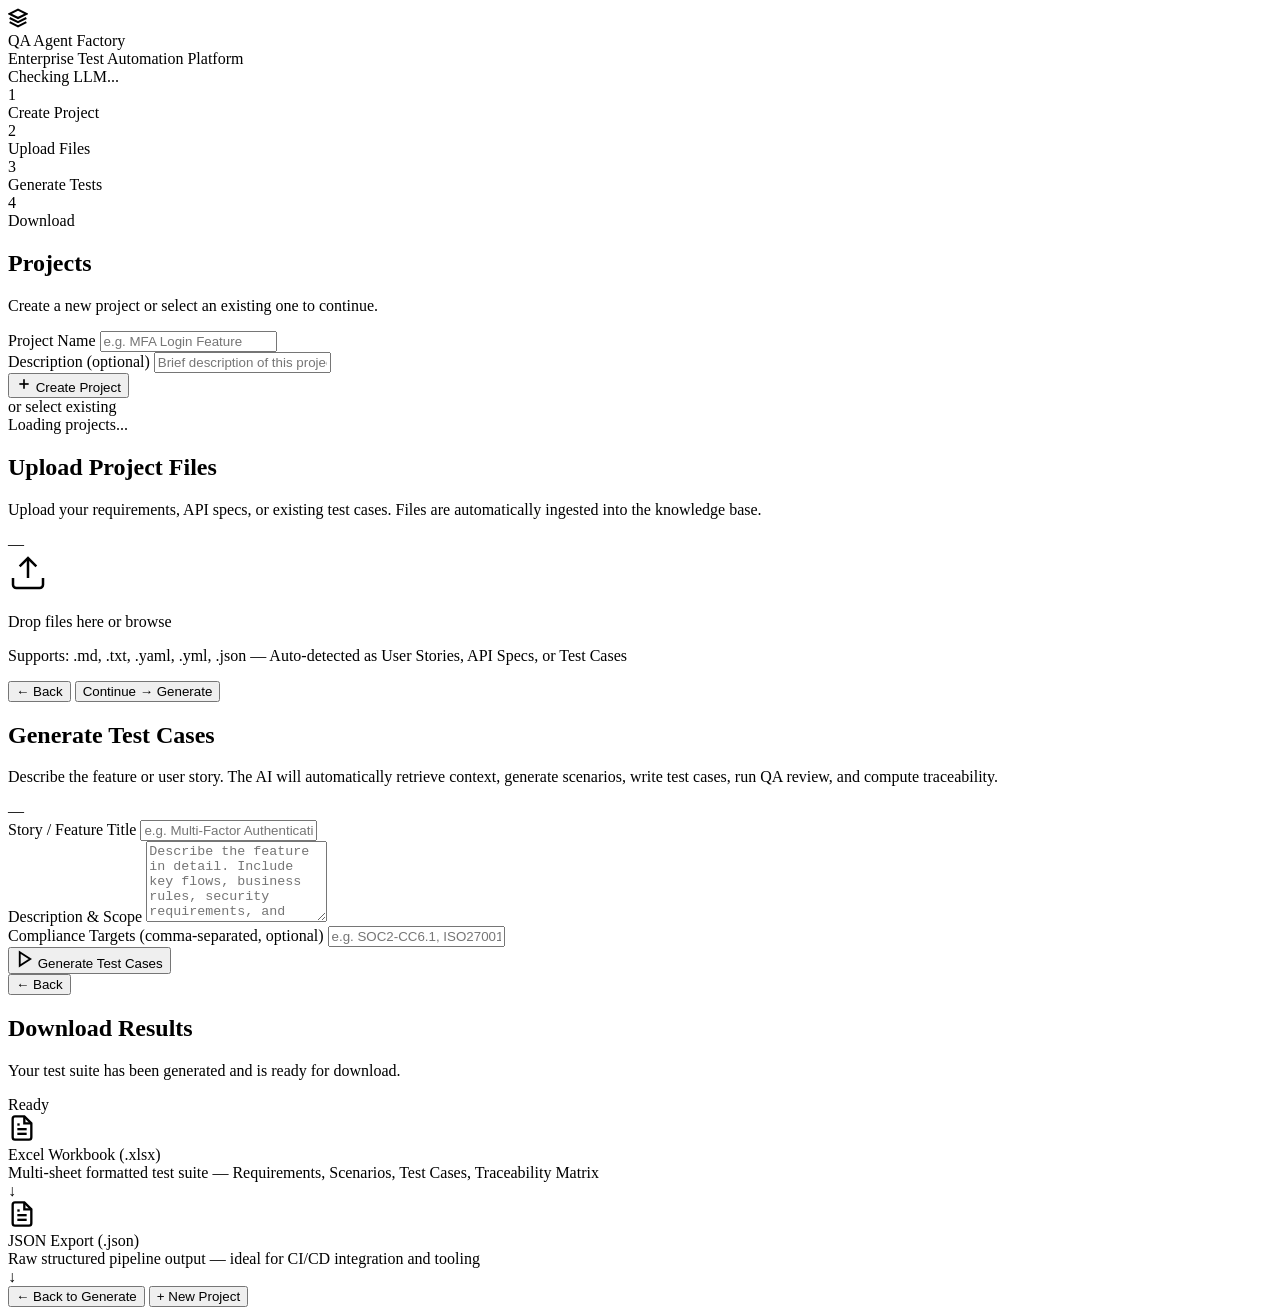
==== static/index.html @ 181f6d85 "feat: migrate to integrated web app and complete QA pipeline" ====
<!DOCTYPE html>
<html lang="en">
<head>
  <meta charset="UTF-8">
  <meta name="viewport" content="width=device-width, initial-scale=1.0">
  <title>QA Agent Factory</title>
  <meta name="description" content="Enterprise-grade, privacy-safe AI test case generation platform">
  <link rel="preconnect" href="https://fonts.googleapis.com">
  <link rel="preconnect" href="https://fonts.gstatic.com" crossorigin>
  <link href="https://fonts.googleapis.com/css2?family=Inter:wght@300;400;500;600;700&family=JetBrains+Mono:wght@400;500&display=swap" rel="stylesheet">
  <link rel="stylesheet" href="/styles.css">
</head>
<body>

<!-- ── Header ─────────────────────────────────────────────────────────────── -->
<header class="header">
  <div class="header-inner">
    <div class="brand">
      <div class="brand-icon">
        <svg width="20" height="20" viewBox="0 0 24 24" fill="none" stroke="currentColor" stroke-width="2.5">
          <path d="M12 2L2 7l10 5 10-5-10-5z"/><path d="M2 17l10 5 10-5"/><path d="M2 12l10 5 10-5"/>
        </svg>
      </div>
      <div>
        <div class="brand-name">QA Agent Factory</div>
        <div class="brand-sub">Enterprise Test Automation Platform</div>
      </div>
    </div>
    <div class="header-status">
      <span class="status-dot" id="llm-dot"></span>
      <span class="status-label" id="llm-label">Checking LLM...</span>
    </div>
  </div>
</header>

<!-- ── Main Layout ─────────────────────────────────────────────────────────── -->
<main class="main">

  <!-- ── Step Indicator ──────────────────────────────────────────────────── -->
  <div class="steps-bar">
    <div class="step active" id="step-ind-1">
      <div class="step-num">1</div>
      <div class="step-label">Create Project</div>
    </div>
    <div class="step-connector"></div>
    <div class="step" id="step-ind-2">
      <div class="step-num">2</div>
      <div class="step-label">Upload Files</div>
    </div>
    <div class="step-connector"></div>
    <div class="step" id="step-ind-3">
      <div class="step-num">3</div>
      <div class="step-label">Generate Tests</div>
    </div>
    <div class="step-connector"></div>
    <div class="step" id="step-ind-4">
      <div class="step-num">4</div>
      <div class="step-label">Download</div>
    </div>
  </div>

  <!-- ── Content Area ────────────────────────────────────────────────────── -->
  <div class="content">

    <!-- Step 1: Create / Select Project -->
    <section class="card step-panel active" id="panel-1">
      <div class="card-header">
        <h2 class="card-title">Projects</h2>
        <p class="card-sub">Create a new project or select an existing one to continue.</p>
      </div>

      <!-- Create form -->
      <div class="form-group">
        <label class="label">Project Name</label>
        <input id="proj-name" class="input" type="text" placeholder="e.g. MFA Login Feature" autocomplete="off">
      </div>
      <div class="form-group">
        <label class="label">Description <span class="muted">(optional)</span></label>
        <input id="proj-desc" class="input" type="text" placeholder="Brief description of this project">
      </div>
      <button class="btn btn-primary" id="btn-create-project" onclick="createProject()">
        <svg width="16" height="16" viewBox="0 0 24 24" fill="none" stroke="currentColor" stroke-width="2.5"><line x1="12" y1="5" x2="12" y2="19"/><line x1="5" y1="12" x2="19" y2="12"/></svg>
        Create Project
      </button>

      <!-- Existing projects -->
      <div class="divider"><span>or select existing</span></div>
      <div id="projects-list" class="project-list">
        <div class="empty-state">Loading projects...</div>
      </div>
    </section>

    <!-- Step 2: Upload Files -->
    <section class="card step-panel" id="panel-2">
      <div class="card-header">
        <div>
          <h2 class="card-title">Upload Project Files</h2>
          <p class="card-sub">Upload your requirements, API specs, or existing test cases. Files are automatically ingested into the knowledge base.</p>
        </div>
        <span class="badge badge-teal" id="active-project-badge">—</span>
      </div>

      <!-- Drop zone -->
      <div class="dropzone" id="dropzone" ondrop="handleDrop(event)" ondragover="handleDragover(event)" ondragleave="handleDragleave(event)">
        <div class="dropzone-inner">
          <svg width="40" height="40" viewBox="0 0 24 24" fill="none" stroke="currentColor" stroke-width="1.5" class="drop-icon">
            <path d="M21 15v4a2 2 0 0 1-2 2H5a2 2 0 0 1-2-2v-4"/>
            <polyline points="17 8 12 3 7 8"/><line x1="12" y1="3" x2="12" y2="15"/>
          </svg>
          <p class="drop-text">Drop files here or <label class="file-link" for="file-input">browse</label></p>
          <p class="drop-hint">Supports: .md, .txt, .yaml, .yml, .json — Auto-detected as User Stories, API Specs, or Test Cases</p>
          <input type="file" id="file-input" multiple accept=".md,.txt,.yaml,.yml,.json" style="display:none" onchange="handleFileSelect(event)">
        </div>
      </div>

      <!-- Upload status -->
      <div id="upload-log" class="log-box" style="display:none"></div>

      <!-- Uploaded files list -->
      <div id="files-section" style="display:none">
        <h3 class="section-title">Uploaded Files</h3>
        <div id="files-list" class="files-grid"></div>
      </div>

      <div class="step-nav">
        <button class="btn btn-ghost" onclick="goStep(1)">← Back</button>
        <button class="btn btn-primary" onclick="goStep(3)">Continue → Generate</button>
      </div>
    </section>

    <!-- Step 3: Generate Test Cases -->
    <section class="card step-panel" id="panel-3">
      <div class="card-header">
        <div>
          <h2 class="card-title">Generate Test Cases</h2>
          <p class="card-sub">Describe the feature or user story. The AI will automatically retrieve context, generate scenarios, write test cases, run QA review, and compute traceability.</p>
        </div>
        <span class="badge badge-teal" id="gen-project-badge">—</span>
      </div>

      <div class="form-group">
        <label class="label">Story / Feature Title</label>
        <input id="story-title" class="input" type="text" placeholder="e.g. Multi-Factor Authentication Login Flow">
      </div>
      <div class="form-group">
        <label class="label">Description &amp; Scope</label>
        <textarea id="story-desc" class="input textarea" rows="5" placeholder="Describe the feature in detail. Include key flows, business rules, security requirements, and compliance standards (SOC2, HIPAA, etc.)..."></textarea>
      </div>
      <div class="form-group">
        <label class="label">Compliance Targets <span class="muted">(comma-separated, optional)</span></label>
        <input id="compliance-targets" class="input" type="text" placeholder="e.g. SOC2-CC6.1, ISO27001-A.9.4.2, OWASP-ASVS">
      </div>

      <button class="btn btn-primary btn-large" id="btn-generate" onclick="generateTests()">
        <svg width="18" height="18" viewBox="0 0 24 24" fill="none" stroke="currentColor" stroke-width="2.5"><polygon points="5 3 19 12 5 21 5 3"/></svg>
        Generate Test Cases
      </button>

      <!-- Pipeline progress -->
      <div id="pipeline-progress" style="display:none">
        <div class="progress-header">
          <span class="progress-title">Running Pipeline...</span>
          <span class="progress-sub" id="pipeline-step-label">Initializing</span>
        </div>
        <div class="pipeline-steps" id="pipeline-steps-list"></div>
      </div>

      <!-- Results summary -->
      <div id="results-summary" style="display:none">
        <div class="results-grid">
          <div class="metric-card">
            <div class="metric-val" id="res-req">—</div>
            <div class="metric-label">Requirements</div>
          </div>
          <div class="metric-card">
            <div class="metric-val" id="res-sc">—</div>
            <div class="metric-label">Scenarios</div>
          </div>
          <div class="metric-card">
            <div class="metric-val" id="res-tc">—</div>
            <div class="metric-label">Test Cases</div>
          </div>
          <div class="metric-card">
            <div class="metric-val" id="res-cov">—</div>
            <div class="metric-label">Coverage %</div>
          </div>
        </div>
        <div class="review-badge" id="review-badge"></div>
      </div>

      <div class="step-nav">
        <button class="btn btn-ghost" onclick="goStep(2)">← Back</button>
        <button class="btn btn-success" id="btn-to-download" onclick="goStep(4)" style="display:none">
          Download Results →
        </button>
      </div>
    </section>

    <!-- Step 4: Download -->
    <section class="card step-panel" id="panel-4">
      <div class="card-header">
        <div>
          <h2 class="card-title">Download Results</h2>
          <p class="card-sub">Your test suite has been generated and is ready for download.</p>
        </div>
        <span class="badge badge-green">Ready</span>
      </div>

      <div class="download-grid">
        <div class="download-card" id="dl-xlsx" onclick="downloadFile('xlsx')">
          <div class="dl-icon dl-green">
            <svg width="28" height="28" viewBox="0 0 24 24" fill="none" stroke="currentColor" stroke-width="2">
              <path d="M14 2H6a2 2 0 0 0-2 2v16a2 2 0 0 0 2 2h12a2 2 0 0 0 2-2V8z"/>
              <polyline points="14 2 14 8 20 8"/>
              <line x1="16" y1="13" x2="8" y2="13"/><line x1="16" y1="17" x2="8" y2="17"/>
              <polyline points="10 9 9 9 8 9"/>
            </svg>
          </div>
          <div class="dl-info">
            <div class="dl-title">Excel Workbook (.xlsx)</div>
            <div class="dl-sub">Multi-sheet formatted test suite — Requirements, Scenarios, Test Cases, Traceability Matrix</div>
          </div>
          <div class="dl-arrow">↓</div>
        </div>

        <div class="download-card" id="dl-json" onclick="downloadFile('json')">
          <div class="dl-icon dl-blue">
            <svg width="28" height="28" viewBox="0 0 24 24" fill="none" stroke="currentColor" stroke-width="2">
              <path d="M14 2H6a2 2 0 0 0-2 2v16a2 2 0 0 0 2 2h12a2 2 0 0 0 2-2V8z"/>
              <polyline points="14 2 14 8 20 8"/>
              <line x1="16" y1="13" x2="8" y2="13"/><line x1="16" y1="17" x2="8" y2="17"/>
              <polyline points="10 9 9 9 8 9"/>
            </svg>
          </div>
          <div class="dl-info">
            <div class="dl-title">JSON Export (.json)</div>
            <div class="dl-sub">Raw structured pipeline output — ideal for CI/CD integration and tooling</div>
          </div>
          <div class="dl-arrow">↓</div>
        </div>
      </div>

      <!-- Final stats -->
      <div class="final-stats" id="final-stats"></div>

      <div class="step-nav">
        <button class="btn btn-ghost" onclick="goStep(3)">← Back to Generate</button>
        <button class="btn btn-outline" onclick="newProject()">+ New Project</button>
      </div>
    </section>

  </div><!-- /content -->
</main>

<!-- ── Toast ────────────────────────────────────────────────────────────────── -->
<div id="toast" class="toast"></div>

<script src="/app.js"></script>
</body>
</html>
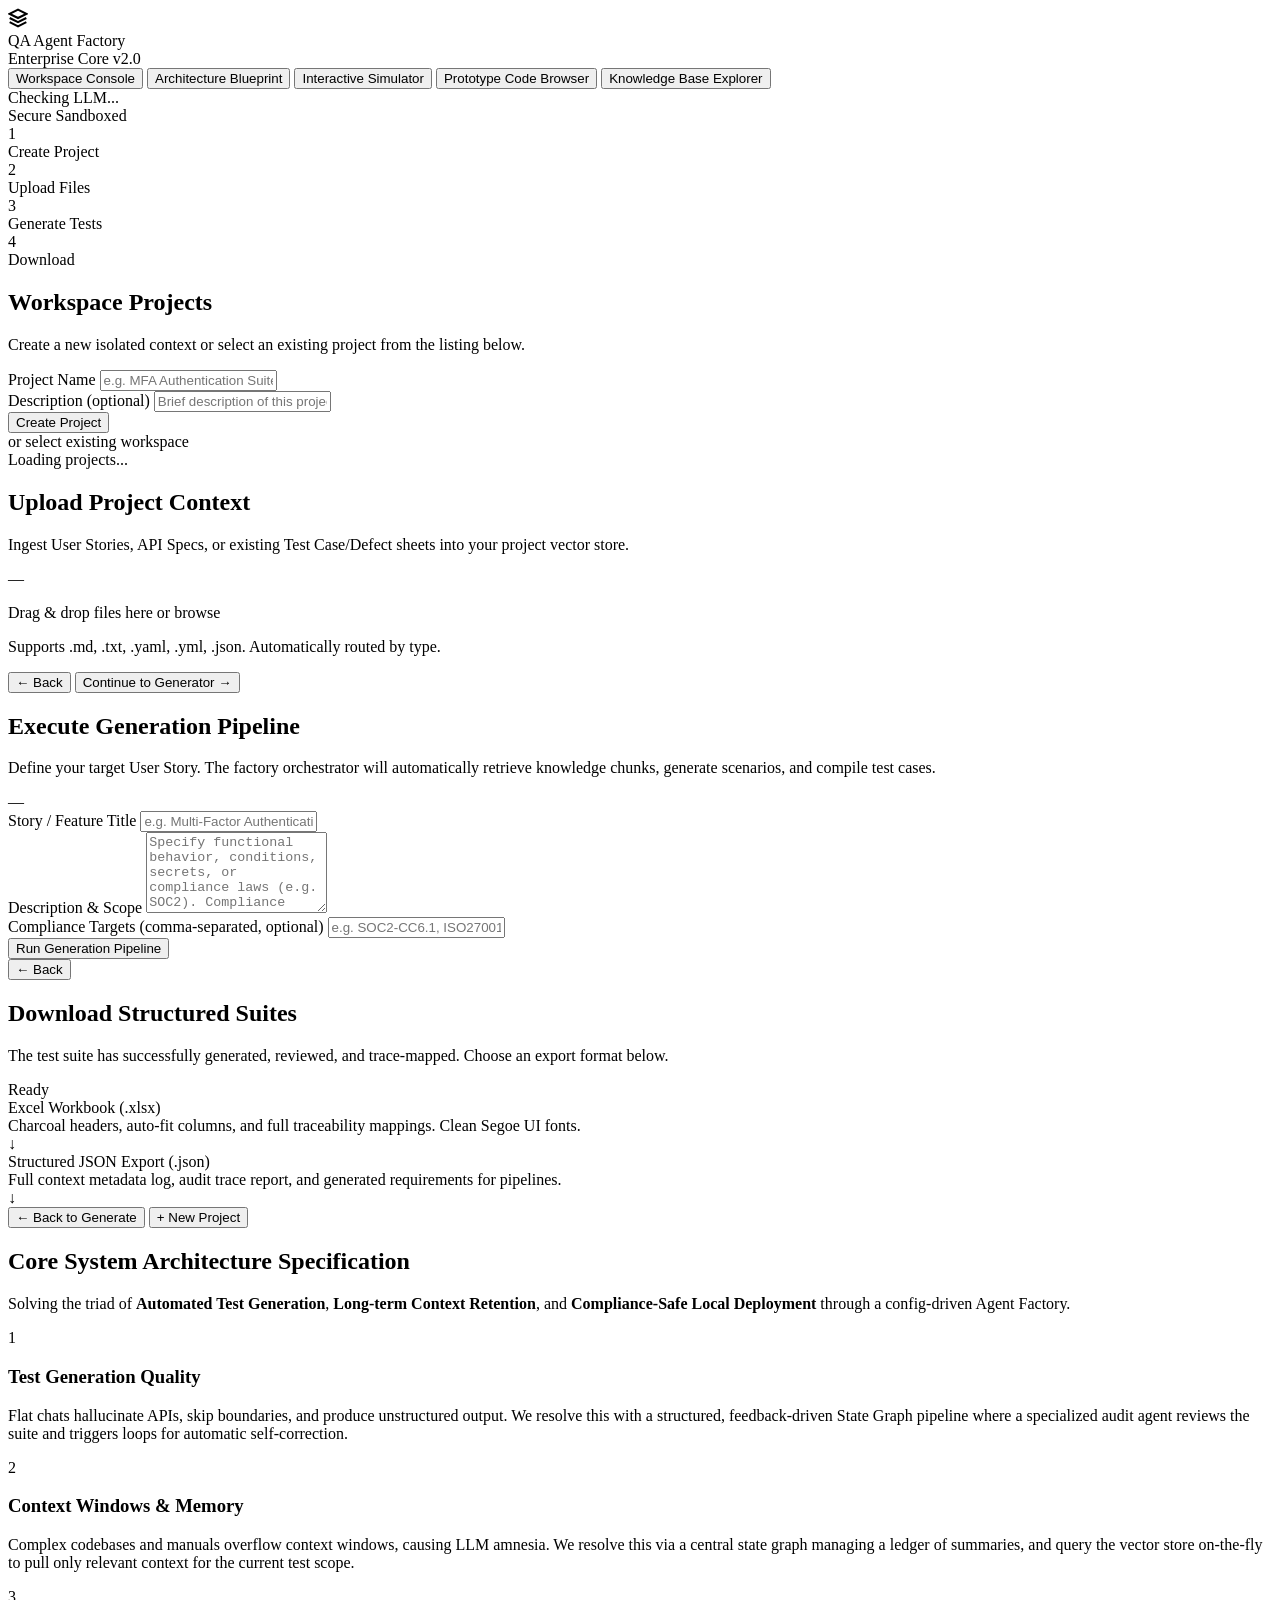
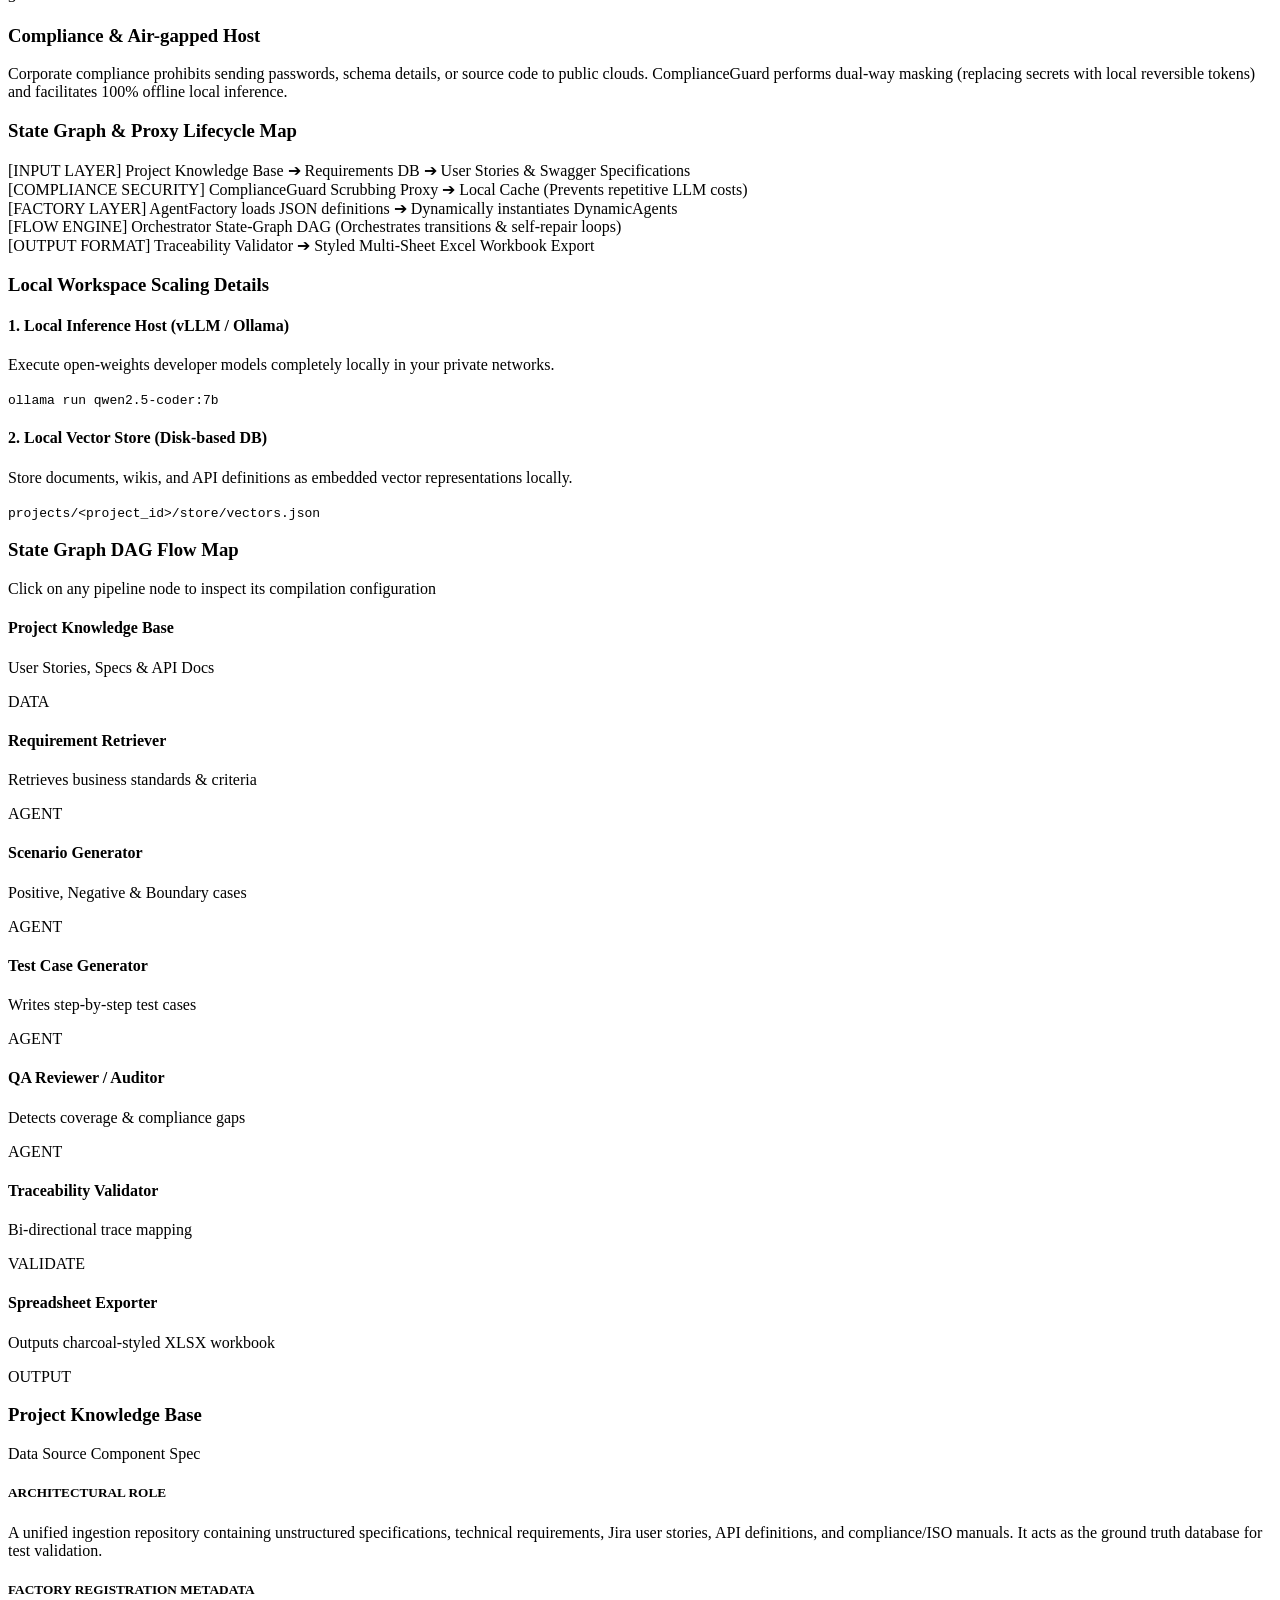
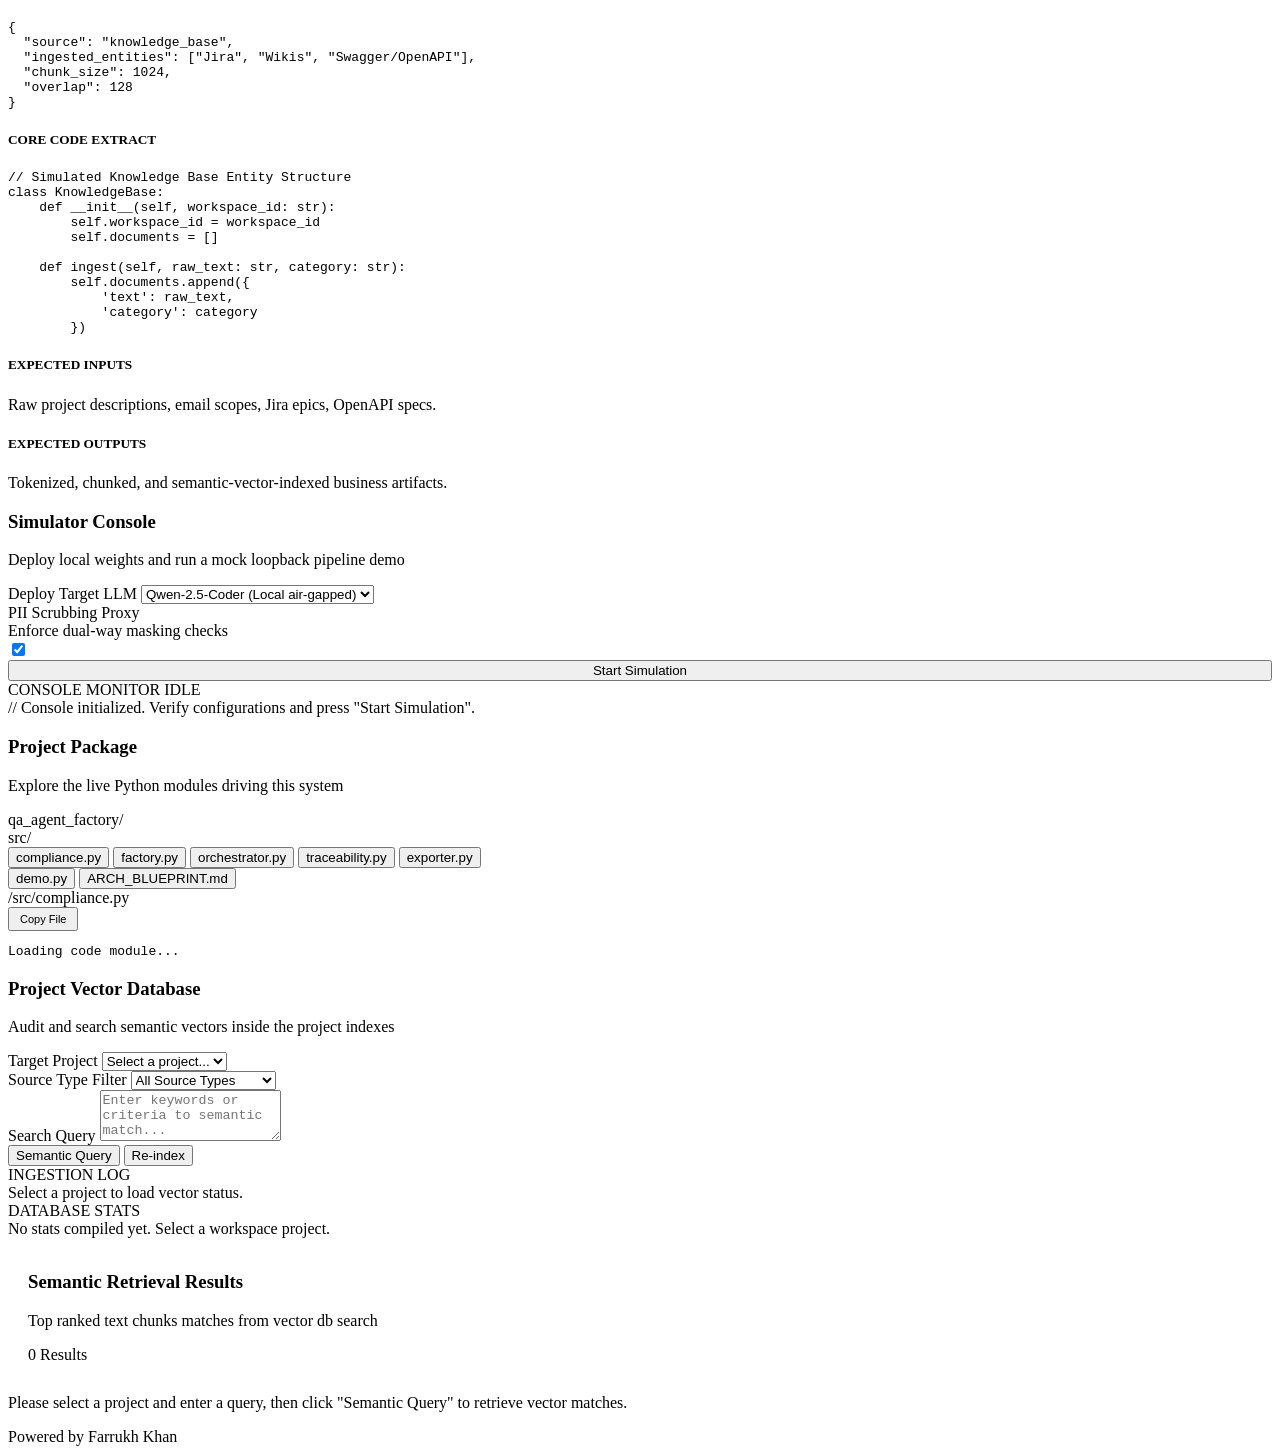
==== commit d1d48c95: "feat: integrate architecture blueprint, simulator, code browser, and KB explorer into unified sideba" ====
--- a/static/index.html
+++ b/static/index.html
@@ -3,19 +3,18 @@
 <head>
   <meta charset="UTF-8">
   <meta name="viewport" content="width=device-width, initial-scale=1.0">
-  <title>QA Agent Factory</title>
-  <meta name="description" content="Enterprise-grade, privacy-safe AI test case generation platform">
-  <link rel="preconnect" href="https://fonts.googleapis.com">
-  <link rel="preconnect" href="https://fonts.gstatic.com" crossorigin>
-  <link href="https://fonts.googleapis.com/css2?family=Inter:wght@300;400;500;600;700&family=JetBrains+Mono:wght@400;500&display=swap" rel="stylesheet">
+  <title>QA Agent Factory — Unified Enterprise Suite</title>
+  <meta name="description" content="Enterprise-grade, privacy-safe AI test case generation platform and interactive specs simulator.">
+  <link rel="stylesheet" href="/bootstrap-icons.min.css">
+  <link rel="stylesheet" href="/fonts.css">
   <link rel="stylesheet" href="/styles.css">
 </head>
 <body>
 
-<!-- ── Header ─────────────────────────────────────────────────────────────── -->
-<header class="header">
-  <div class="header-inner">
-    <div class="brand">
+<div class="app-layout">
+  <!-- ── Sidebar Navigation ────────────────────────────────────────────────── -->
+  <aside class="sidebar">
+    <div class="sidebar-brand">
       <div class="brand-icon">
         <svg width="20" height="20" viewBox="0 0 24 24" fill="none" stroke="currentColor" stroke-width="2.5">
           <path d="M12 2L2 7l10 5 10-5-10-5z"/><path d="M2 17l10 5 10-5"/><path d="M2 12l10 5 10-5"/>
@@ -23,238 +22,660 @@
       </div>
       <div>
         <div class="brand-name">QA Agent Factory</div>
-        <div class="brand-sub">Enterprise Test Automation Platform</div>
+        <div class="brand-sub">Enterprise Core v2.0</div>
       </div>
     </div>
-    <div class="header-status">
-      <span class="status-dot" id="llm-dot"></span>
-      <span class="status-label" id="llm-label">Checking LLM...</span>
+
+    <nav class="sidebar-nav">
+      <button id="nav-btn-workspace" class="nav-item active" onclick="switchView('workspace')">
+        <i class="bi bi-cpu"></i>
+        <span>Workspace Console</span>
+      </button>
+      <button id="nav-btn-blueprint" class="nav-item" onclick="switchView('blueprint')">
+        <i class="bi bi-journal-text"></i>
+        <span>Architecture Blueprint</span>
+      </button>
+      <button id="nav-btn-simulator" class="nav-item" onclick="switchView('simulator')">
+        <i class="bi bi-play-circle"></i>
+        <span>Interactive Simulator</span>
+      </button>
+      <button id="nav-btn-code" class="nav-item" onclick="switchView('code')">
+        <i class="bi bi-folder-symlink"></i>
+        <span>Prototype Code Browser</span>
+      </button>
+      <button id="nav-btn-kb" class="nav-item" onclick="switchView('kb')">
+        <i class="bi bi-database-fill-gear"></i>
+        <span>Knowledge Base Explorer</span>
+      </button>
+    </nav>
+
+    <div class="sidebar-footer">
+      <div class="connection-status">
+        <span class="status-dot" id="llm-dot"></span>
+        <span class="status-label" id="llm-label">Checking LLM...</span>
+      </div>
+      <div class="security-badge">
+        <i class="bi bi-shield-check-fill"></i>
+        <span>Secure Sandboxed</span>
+      </div>
     </div>
-  </div>
-</header>
-
-<!-- ── Main Layout ─────────────────────────────────────────────────────────── -->
-<main class="main">
-
-  <!-- ── Step Indicator ──────────────────────────────────────────────────── -->
-  <div class="steps-bar">
-    <div class="step active" id="step-ind-1">
-      <div class="step-num">1</div>
-      <div class="step-label">Create Project</div>
-    </div>
-    <div class="step-connector"></div>
-    <div class="step" id="step-ind-2">
-      <div class="step-num">2</div>
-      <div class="step-label">Upload Files</div>
-    </div>
-    <div class="step-connector"></div>
-    <div class="step" id="step-ind-3">
-      <div class="step-num">3</div>
-      <div class="step-label">Generate Tests</div>
-    </div>
-    <div class="step-connector"></div>
-    <div class="step" id="step-ind-4">
-      <div class="step-num">4</div>
-      <div class="step-label">Download</div>
-    </div>
-  </div>
-
-  <!-- ── Content Area ────────────────────────────────────────────────────── -->
-  <div class="content">
-
-    <!-- Step 1: Create / Select Project -->
-    <section class="card step-panel active" id="panel-1">
-      <div class="card-header">
-        <h2 class="card-title">Projects</h2>
-        <p class="card-sub">Create a new project or select an existing one to continue.</p>
-      </div>
-
-      <!-- Create form -->
-      <div class="form-group">
-        <label class="label">Project Name</label>
-        <input id="proj-name" class="input" type="text" placeholder="e.g. MFA Login Feature" autocomplete="off">
-      </div>
-      <div class="form-group">
-        <label class="label">Description <span class="muted">(optional)</span></label>
-        <input id="proj-desc" class="input" type="text" placeholder="Brief description of this project">
-      </div>
-      <button class="btn btn-primary" id="btn-create-project" onclick="createProject()">
-        <svg width="16" height="16" viewBox="0 0 24 24" fill="none" stroke="currentColor" stroke-width="2.5"><line x1="12" y1="5" x2="12" y2="19"/><line x1="5" y1="12" x2="19" y2="12"/></svg>
-        Create Project
-      </button>
-
-      <!-- Existing projects -->
-      <div class="divider"><span>or select existing</span></div>
-      <div id="projects-list" class="project-list">
-        <div class="empty-state">Loading projects...</div>
+  </aside>
+
+  <!-- ── Main Content Area ────────────────────────────────────────────────── -->
+  <main class="main-content">
+
+    <!-- ── VIEW 1: WORKSPACE CONSOLE ────────────────────────────────────────── -->
+    <section id="view-workspace" class="view-panel active">
+      <!-- Step Indicator -->
+      <div class="steps-bar">
+        <div class="step active" id="step-ind-1">
+          <div class="step-num">1</div>
+          <div class="step-label">Create Project</div>
+        </div>
+        <div class="step-connector"></div>
+        <div class="step" id="step-ind-2">
+          <div class="step-num">2</div>
+          <div class="step-label">Upload Files</div>
+        </div>
+        <div class="step-connector"></div>
+        <div class="step" id="step-ind-3">
+          <div class="step-num">3</div>
+          <div class="step-label">Generate Tests</div>
+        </div>
+        <div class="step-connector"></div>
+        <div class="step" id="step-ind-4">
+          <div class="step-num">4</div>
+          <div class="step-label">Download</div>
+        </div>
+      </div>
+
+      <div class="workspace-content">
+        <!-- Step 1: Projects -->
+        <section class="card step-panel active" id="panel-1">
+          <div class="card-header">
+            <div>
+              <h2 class="card-title">Workspace Projects</h2>
+              <p class="card-sub">Create a new isolated context or select an existing project from the listing below.</p>
+            </div>
+          </div>
+          <div class="form-group">
+            <label class="label">Project Name</label>
+            <input id="proj-name" class="input" type="text" placeholder="e.g. MFA Authentication Suite" autocomplete="off">
+          </div>
+          <div class="form-group">
+            <label class="label">Description <span class="muted">(optional)</span></label>
+            <input id="proj-desc" class="input" type="text" placeholder="Brief description of this project's purpose">
+          </div>
+          <button class="btn btn-primary" id="btn-create-project" onclick="createProject()">
+            <i class="bi bi-plus-lg"></i>
+            Create Project
+          </button>
+
+          <div class="divider"><span>or select existing workspace</span></div>
+          <div id="projects-list" class="project-list">
+            <div class="empty-state">Loading projects...</div>
+          </div>
+        </section>
+
+        <!-- Step 2: Upload Files -->
+        <section class="card step-panel" id="panel-2">
+          <div class="card-header">
+            <div>
+              <h2 class="card-title">Upload Project Context</h2>
+              <p class="card-sub">Ingest User Stories, API Specs, or existing Test Case/Defect sheets into your project vector store.</p>
+            </div>
+            <span class="badge badge-teal" id="active-project-badge">—</span>
+          </div>
+
+          <div class="dropzone" id="dropzone" ondrop="handleDrop(event)" ondragover="handleDragover(event)" ondragleave="handleDragleave(event)">
+            <div class="dropzone-inner">
+              <i class="bi bi-cloud-arrow-up-fill drop-icon" style="font-size: 2.5rem; margin-bottom: 8px;"></i>
+              <p class="drop-text">Drag & drop files here or <label class="file-link" for="file-input">browse</label></p>
+              <p class="drop-hint">Supports .md, .txt, .yaml, .yml, .json. Automatically routed by type.</p>
+              <input type="file" id="file-input" multiple accept=".md,.txt,.yaml,.yml,.json" style="display:none" onchange="handleFileSelect(event)">
+            </div>
+          </div>
+
+          <div id="upload-log" class="log-box" style="display:none"></div>
+
+          <div id="files-section" style="display:none">
+            <h3 class="section-title">Workspace Knowledge Base Files</h3>
+            <div id="files-list" class="files-grid"></div>
+          </div>
+
+          <div class="step-nav">
+            <button class="btn btn-ghost" onclick="goStep(1)">← Back</button>
+            <button class="btn btn-primary" onclick="goStep(3)">Continue to Generator →</button>
+          </div>
+        </section>
+
+        <!-- Step 3: Generate -->
+        <section class="card step-panel" id="panel-3">
+          <div class="card-header">
+            <div>
+              <h2 class="card-title">Execute Generation Pipeline</h2>
+              <p class="card-sub">Define your target User Story. The factory orchestrator will automatically retrieve knowledge chunks, generate scenarios, and compile test cases.</p>
+            </div>
+            <span class="badge badge-teal" id="gen-project-badge">—</span>
+          </div>
+
+          <div class="form-group">
+            <label class="label">Story / Feature Title</label>
+            <input id="story-title" class="input" type="text" placeholder="e.g. Multi-Factor Authentication Login Flow">
+          </div>
+          <div class="form-group">
+            <label class="label">Description &amp; Scope</label>
+            <textarea id="story-desc" class="input textarea" rows="5" placeholder="Specify functional behavior, conditions, secrets, or compliance laws (e.g. SOC2). Compliance Proxy will sanitize credentials before processing."></textarea>
+          </div>
+          <div class="form-group">
+            <label class="label">Compliance Targets <span class="muted">(comma-separated, optional)</span></label>
+            <input id="compliance-targets" class="input" type="text" placeholder="e.g. SOC2-CC6.1, ISO27001-A.9.4.2, OWASP-ASVS">
+          </div>
+
+          <button class="btn btn-primary btn-large" id="btn-generate" onclick="generateTests()">
+            <i class="bi bi-play-fill"></i>
+            Run Generation Pipeline
+          </button>
+
+          <!-- Pipeline progress -->
+          <div id="pipeline-progress" style="display:none">
+            <div class="progress-header">
+              <span class="progress-title">Running State-Graph Pipeline...</span>
+              <span class="progress-sub" id="pipeline-step-label">Initializing</span>
+            </div>
+            <div class="pipeline-steps" id="pipeline-steps-list"></div>
+          </div>
+
+          <!-- Results summary -->
+          <div id="results-summary" style="display:none">
+            <div class="results-grid">
+              <div class="metric-card">
+                <div class="metric-val" id="res-req">—</div>
+                <div class="metric-label">Requirements</div>
+              </div>
+              <div class="metric-card">
+                <div class="metric-val" id="res-sc">—</div>
+                <div class="metric-label">Scenarios</div>
+              </div>
+              <div class="metric-card">
+                <div class="metric-val" id="res-tc">—</div>
+                <div class="metric-label">Test Cases</div>
+              </div>
+              <div class="metric-card">
+                <div class="metric-val" id="res-cov">—</div>
+                <div class="metric-label">Coverage %</div>
+              </div>
+            </div>
+            <div class="review-badge" id="review-badge"></div>
+          </div>
+
+          <div class="step-nav">
+            <button class="btn btn-ghost" onclick="goStep(2)">← Back</button>
+            <button class="btn btn-success" id="btn-to-download" onclick="goStep(4)" style="display:none">
+              Download Results →
+            </button>
+          </div>
+        </section>
+
+        <!-- Step 4: Download -->
+        <section class="card step-panel" id="panel-4">
+          <div class="card-header">
+            <div>
+              <h2 class="card-title">Download Structured Suites</h2>
+              <p class="card-sub">The test suite has successfully generated, reviewed, and trace-mapped. Choose an export format below.</p>
+            </div>
+            <span class="badge badge-green">Ready</span>
+          </div>
+
+          <div class="download-grid">
+            <div class="download-card" id="dl-xlsx" onclick="downloadFile('xlsx')">
+              <div class="dl-icon dl-green">
+                <i class="bi bi-file-earmark-excel-fill" style="font-size: 1.8rem;"></i>
+              </div>
+              <div class="dl-info">
+                <div class="dl-title">Excel Workbook (.xlsx)</div>
+                <div class="dl-sub">Charcoal headers, auto-fit columns, and full traceability mappings. Clean Segoe UI fonts.</div>
+              </div>
+              <div class="dl-arrow">↓</div>
+            </div>
+
+            <div class="download-card" id="dl-json" onclick="downloadFile('json')">
+              <div class="dl-icon dl-blue">
+                <i class="bi bi-file-earmark-code-fill" style="font-size: 1.8rem;"></i>
+              </div>
+              <div class="dl-info">
+                <div class="dl-title">Structured JSON Export (.json)</div>
+                <div class="dl-sub">Full context metadata log, audit trace report, and generated requirements for pipelines.</div>
+              </div>
+              <div class="dl-arrow">↓</div>
+            </div>
+          </div>
+
+          <div class="final-stats" id="final-stats"></div>
+
+          <div class="step-nav">
+            <button class="btn btn-ghost" onclick="goStep(3)">← Back to Generate</button>
+            <button class="btn btn-outline" onclick="newProject()">+ New Project</button>
+          </div>
+        </section>
       </div>
     </section>
 
-    <!-- Step 2: Upload Files -->
-    <section class="card step-panel" id="panel-2">
-      <div class="card-header">
-        <div>
-          <h2 class="card-title">Upload Project Files</h2>
-          <p class="card-sub">Upload your requirements, API specs, or existing test cases. Files are automatically ingested into the knowledge base.</p>
-        </div>
-        <span class="badge badge-teal" id="active-project-badge">—</span>
-      </div>
-
-      <!-- Drop zone -->
-      <div class="dropzone" id="dropzone" ondrop="handleDrop(event)" ondragover="handleDragover(event)" ondragleave="handleDragleave(event)">
-        <div class="dropzone-inner">
-          <svg width="40" height="40" viewBox="0 0 24 24" fill="none" stroke="currentColor" stroke-width="1.5" class="drop-icon">
-            <path d="M21 15v4a2 2 0 0 1-2 2H5a2 2 0 0 1-2-2v-4"/>
-            <polyline points="17 8 12 3 7 8"/><line x1="12" y1="3" x2="12" y2="15"/>
-          </svg>
-          <p class="drop-text">Drop files here or <label class="file-link" for="file-input">browse</label></p>
-          <p class="drop-hint">Supports: .md, .txt, .yaml, .yml, .json — Auto-detected as User Stories, API Specs, or Test Cases</p>
-          <input type="file" id="file-input" multiple accept=".md,.txt,.yaml,.yml,.json" style="display:none" onchange="handleFileSelect(event)">
-        </div>
-      </div>
-
-      <!-- Upload status -->
-      <div id="upload-log" class="log-box" style="display:none"></div>
-
-      <!-- Uploaded files list -->
-      <div id="files-section" style="display:none">
-        <h3 class="section-title">Uploaded Files</h3>
-        <div id="files-list" class="files-grid"></div>
-      </div>
-
-      <div class="step-nav">
-        <button class="btn btn-ghost" onclick="goStep(1)">← Back</button>
-        <button class="btn btn-primary" onclick="goStep(3)">Continue → Generate</button>
+    <!-- ── VIEW 2: ARCHITECTURE BLUEPRINT ──────────────────────────────────── -->
+    <section id="view-blueprint" class="view-panel hidden">
+      <div class="blueprint-container">
+        <div class="blueprint-header-card">
+          <h2>Core System Architecture Specification</h2>
+          <p>Solving the triad of <strong>Automated Test Generation</strong>, <strong>Long-term Context Retention</strong>, and <strong>Compliance-Safe Local Deployment</strong> through a config-driven Agent Factory.</p>
+        </div>
+
+        <div class="problems-grid">
+          <div class="blueprint-card hoverable">
+            <div class="card-num">1</div>
+            <h3>Test Generation Quality</h3>
+            <p>Flat chats hallucinate APIs, skip boundaries, and produce unstructured output. We resolve this with a structured, feedback-driven State Graph pipeline where a specialized audit agent reviews the suite and triggers loops for automatic self-correction.</p>
+          </div>
+          <div class="blueprint-card hoverable">
+            <div class="card-num">2</div>
+            <h3>Context Windows & Memory</h3>
+            <p>Complex codebases and manuals overflow context windows, causing LLM amnesia. We resolve this via a central state graph managing a ledger of summaries, and query the vector store on-the-fly to pull only relevant context for the current test scope.</p>
+          </div>
+          <div class="blueprint-card hoverable">
+            <div class="card-num">3</div>
+            <h3>Compliance & Air-gapped Host</h3>
+            <p>Corporate compliance prohibits sending passwords, schema details, or source code to public clouds. ComplianceGuard performs dual-way masking (replacing secrets with local reversible tokens) and facilitates 100% offline local inference.</p>
+          </div>
+        </div>
+
+        <div class="blueprint-section">
+          <h3>State Graph & Proxy Lifecycle Map</h3>
+          <div class="code-terminal">
+            <div class="term-line"><span class="term-tag term-blue">[INPUT LAYER]</span> Project Knowledge Base ➔ Requirements DB ➔ User Stories & Swagger Specifications</div>
+            <div class="term-line"><span class="term-tag term-teal">[COMPLIANCE SECURITY]</span> ComplianceGuard Scrubbing Proxy ➔ Local Cache (Prevents repetitive LLM costs)</div>
+            <div class="term-line"><span class="term-tag term-purple">[FACTORY LAYER]</span> AgentFactory loads JSON definitions ➔ Dynamically instantiates DynamicAgents</div>
+            <div class="term-line"><span class="term-tag term-warn">[FLOW ENGINE]</span> Orchestrator State-Graph DAG (Orchestrates transitions & self-repair loops)</div>
+            <div class="term-line"><span class="term-tag term-green">[OUTPUT FORMAT]</span> Traceability Validator ➔ Styled Multi-Sheet Excel Workbook Export</div>
+          </div>
+        </div>
+
+        <div class="blueprint-section">
+          <h3>Local Workspace Scaling Details</h3>
+          <div class="scaling-grid">
+            <div class="scaling-card">
+              <h4>1. Local Inference Host (vLLM / Ollama)</h4>
+              <p>Execute open-weights developer models completely locally in your private networks.</p>
+              <code>ollama run qwen2.5-coder:7b</code>
+            </div>
+            <div class="scaling-card">
+              <h4>2. Local Vector Store (Disk-based DB)</h4>
+              <p>Store documents, wikis, and API definitions as embedded vector representations locally.</p>
+              <code>projects/&lt;project_id&gt;/store/vectors.json</code>
+            </div>
+          </div>
+        </div>
       </div>
     </section>
 
-    <!-- Step 3: Generate Test Cases -->
-    <section class="card step-panel" id="panel-3">
-      <div class="card-header">
-        <div>
-          <h2 class="card-title">Generate Test Cases</h2>
-          <p class="card-sub">Describe the feature or user story. The AI will automatically retrieve context, generate scenarios, write test cases, run QA review, and compute traceability.</p>
-        </div>
-        <span class="badge badge-teal" id="gen-project-badge">—</span>
-      </div>
-
-      <div class="form-group">
-        <label class="label">Story / Feature Title</label>
-        <input id="story-title" class="input" type="text" placeholder="e.g. Multi-Factor Authentication Login Flow">
-      </div>
-      <div class="form-group">
-        <label class="label">Description &amp; Scope</label>
-        <textarea id="story-desc" class="input textarea" rows="5" placeholder="Describe the feature in detail. Include key flows, business rules, security requirements, and compliance standards (SOC2, HIPAA, etc.)..."></textarea>
-      </div>
-      <div class="form-group">
-        <label class="label">Compliance Targets <span class="muted">(comma-separated, optional)</span></label>
-        <input id="compliance-targets" class="input" type="text" placeholder="e.g. SOC2-CC6.1, ISO27001-A.9.4.2, OWASP-ASVS">
-      </div>
-
-      <button class="btn btn-primary btn-large" id="btn-generate" onclick="generateTests()">
-        <svg width="18" height="18" viewBox="0 0 24 24" fill="none" stroke="currentColor" stroke-width="2.5"><polygon points="5 3 19 12 5 21 5 3"/></svg>
-        Generate Test Cases
-      </button>
-
-      <!-- Pipeline progress -->
-      <div id="pipeline-progress" style="display:none">
-        <div class="progress-header">
-          <span class="progress-title">Running Pipeline...</span>
-          <span class="progress-sub" id="pipeline-step-label">Initializing</span>
-        </div>
-        <div class="pipeline-steps" id="pipeline-steps-list"></div>
-      </div>
-
-      <!-- Results summary -->
-      <div id="results-summary" style="display:none">
-        <div class="results-grid">
-          <div class="metric-card">
-            <div class="metric-val" id="res-req">—</div>
-            <div class="metric-label">Requirements</div>
-          </div>
-          <div class="metric-card">
-            <div class="metric-val" id="res-sc">—</div>
-            <div class="metric-label">Scenarios</div>
-          </div>
-          <div class="metric-card">
-            <div class="metric-val" id="res-tc">—</div>
-            <div class="metric-label">Test Cases</div>
-          </div>
-          <div class="metric-card">
-            <div class="metric-val" id="res-cov">—</div>
-            <div class="metric-label">Coverage %</div>
-          </div>
-        </div>
-        <div class="review-badge" id="review-badge"></div>
-      </div>
-
-      <div class="step-nav">
-        <button class="btn btn-ghost" onclick="goStep(2)">← Back</button>
-        <button class="btn btn-success" id="btn-to-download" onclick="goStep(4)" style="display:none">
-          Download Results →
-        </button>
+    <!-- ── VIEW 3: INTERACTIVE SIMULATOR ───────────────────────────────────── -->
+    <section id="view-simulator" class="view-panel hidden">
+      <div class="simulator-layout">
+        <!-- Left Pane: DAG Map -->
+        <div class="simulator-dag">
+          <div class="pane-header-title">
+            <h3>State Graph DAG Flow Map</h3>
+            <p>Click on any pipeline node to inspect its compilation configuration</p>
+          </div>
+
+          <div class="dag-nodes">
+            <div id="node-kb" class="dag-node active" onclick="selectSimNode('kb')">
+              <div class="dag-node-icon"><i class="bi bi-database-fill"></i></div>
+              <div class="dag-node-info">
+                <h4>Project Knowledge Base</h4>
+                <p>User Stories, Specs & API Docs</p>
+              </div>
+              <span class="dag-tag tag-data">DATA</span>
+            </div>
+
+            <div class="dag-arrow"><i class="bi bi-arrow-down"></i></div>
+
+            <div id="node-retriever" class="dag-node" onclick="selectSimNode('retriever')">
+              <div class="dag-node-icon"><i class="bi bi-search"></i></div>
+              <div class="dag-node-info">
+                <h4>Requirement Retriever</h4>
+                <p>Retrieves business standards & criteria</p>
+              </div>
+              <span class="dag-tag tag-agent">AGENT</span>
+            </div>
+
+            <div class="dag-arrow"><i class="bi bi-arrow-down"></i></div>
+
+            <div id="node-scenario" class="dag-node" onclick="selectSimNode('scenario')">
+              <div class="dag-node-icon"><i class="bi bi-bezier2"></i></div>
+              <div class="dag-node-info">
+                <h4>Scenario Generator</h4>
+                <p>Positive, Negative & Boundary cases</p>
+              </div>
+              <span class="dag-tag tag-agent">AGENT</span>
+            </div>
+
+            <div class="dag-arrow"><i class="bi bi-arrow-down"></i></div>
+
+            <div id="node-generator" class="dag-node" onclick="selectSimNode('generator')">
+              <div class="dag-node-icon"><i class="bi bi-file-earmark-code"></i></div>
+              <div class="dag-node-info">
+                <h4>Test Case Generator</h4>
+                <p>Writes step-by-step test cases</p>
+              </div>
+              <span class="dag-tag tag-agent">AGENT</span>
+            </div>
+
+            <div class="dag-arrow"><i class="bi bi-arrow-down"></i></div>
+
+            <div id="node-reviewer" class="dag-node" onclick="selectSimNode('reviewer')">
+              <div class="dag-node-icon"><i class="bi bi-clipboard-check"></i></div>
+              <div class="dag-node-info">
+                <h4>QA Reviewer / Auditor</h4>
+                <p>Detects coverage & compliance gaps</p>
+              </div>
+              <div class="dag-tag-col">
+                <span class="dag-tag tag-agent">AGENT</span>
+                <span id="sim-reviewer-loop-badge" class="dag-loop-badge" style="display:none">Loop Loop</span>
+              </div>
+            </div>
+
+            <div class="dag-arrow"><i class="bi bi-arrow-down"></i></div>
+
+            <div id="node-trace" class="dag-node" onclick="selectSimNode('trace')">
+              <div class="dag-node-icon"><i class="bi bi-shield-check"></i></div>
+              <div class="dag-node-info">
+                <h4>Traceability Validator</h4>
+                <p>Bi-directional trace mapping</p>
+              </div>
+              <span class="dag-tag tag-val">VALIDATE</span>
+            </div>
+
+            <div class="dag-arrow"><i class="bi bi-arrow-down"></i></div>
+
+            <div id="node-export" class="dag-node" onclick="selectSimNode('export')">
+              <div class="dag-node-icon"><i class="bi bi-file-earmark-excel"></i></div>
+              <div class="dag-node-info">
+                <h4>Spreadsheet Exporter</h4>
+                <p>Outputs charcoal-styled XLSX workbook</p>
+              </div>
+              <span class="dag-tag tag-out">OUTPUT</span>
+            </div>
+          </div>
+        </div>
+
+        <!-- Middle Pane: Component Details -->
+        <div class="simulator-details">
+          <div class="pane-header-title border-b">
+            <h3 id="sim-pane-title">Project Knowledge Base</h3>
+            <p id="sim-pane-subtitle">Data Source Component Spec</p>
+          </div>
+
+          <div class="sim-details-content">
+            <div class="detail-section">
+              <h5>ARCHITECTURAL ROLE</h5>
+              <p id="sim-pane-desc">A unified ingestion repository containing unstructured specifications, technical requirements, Jira user stories, API definitions, and compliance/ISO manuals. It acts as the ground truth database for test validation.</p>
+            </div>
+
+            <div class="detail-section">
+              <h5>FACTORY REGISTRATION METADATA</h5>
+              <pre class="json-box" id="sim-pane-config-json">{
+  "source": "knowledge_base",
+  "ingested_entities": ["Jira", "Wikis", "Swagger/OpenAPI"],
+  "chunk_size": 1024,
+  "overlap": 128
+}</pre>
+            </div>
+
+            <div class="detail-section">
+              <h5>CORE CODE EXTRACT</h5>
+              <pre class="code-box" id="sim-pane-code">// Simulated Knowledge Base Entity Structure
+class KnowledgeBase:
+    def __init__(self, workspace_id: str):
+        self.workspace_id = workspace_id
+        self.documents = []
+        
+    def ingest(self, raw_text: str, category: str):
+        self.documents.append({
+            'text': raw_text,
+            'category': category
+        })</pre>
+            </div>
+
+            <div class="detail-section grid-2">
+              <div>
+                <h5>EXPECTED INPUTS</h5>
+                <div class="chip-label" id="sim-pane-input">Raw project descriptions, email scopes, Jira epics, OpenAPI specs.</div>
+              </div>
+              <div>
+                <h5>EXPECTED OUTPUTS</h5>
+                <div class="chip-label" id="sim-pane-output">Tokenized, chunked, and semantic-vector-indexed business artifacts.</div>
+              </div>
+            </div>
+          </div>
+        </div>
+
+        <!-- Right Pane: Simulator Controls & Logs -->
+        <div class="simulator-controls">
+          <div class="pane-header-title border-b">
+            <h3>Simulator Console</h3>
+            <p>Deploy local weights and run a mock loopback pipeline demo</p>
+          </div>
+
+          <div class="controls-panel">
+            <div class="form-group">
+              <label class="label">Deploy Target LLM</label>
+              <select id="sim-llm" class="input">
+                <option value="qwen-coder">Qwen-2.5-Coder (Local air-gapped)</option>
+                <option value="llama3-8b">Llama-3-8B-Instruct (Ollama)</option>
+                <option value="gpt4o-proxy">GPT-4o (Secure cloud proxy)</option>
+              </select>
+            </div>
+
+            <div class="toggle-group">
+              <div>
+                <div class="toggle-title">PII Scrubbing Proxy</div>
+                <div class="toggle-sub">Enforce dual-way masking checks</div>
+              </div>
+              <input type="checkbox" id="sim-pii" checked>
+            </div>
+
+            <button class="btn btn-primary" id="btn-run-sim" onclick="runSimulation()" style="width: 100%; justify-content: center;">
+              <i class="bi bi-play-fill"></i>
+              Start Simulation
+            </button>
+          </div>
+
+          <div class="sim-terminal">
+            <div class="terminal-header">
+              <span>CONSOLE MONITOR</span>
+              <span id="sim-console-status" class="status-badge idle">IDLE</span>
+            </div>
+            <div class="terminal-body" id="sim-terminal-logs">
+              <div class="log-info">// Console initialized. Verify configurations and press "Start Simulation".</div>
+            </div>
+            <div class="terminal-footer" id="sim-terminal-download" style="display:none">
+              <a href="#" class="btn btn-success" style="width: 100%; justify-content: center; font-size: 11px; padding: 6px;">
+                <i class="bi bi-file-earmark-excel"></i>
+                Download Generated XLSX
+              </a>
+            </div>
+          </div>
+        </div>
       </div>
     </section>
 
-    <!-- Step 4: Download -->
-    <section class="card step-panel" id="panel-4">
-      <div class="card-header">
-        <div>
-          <h2 class="card-title">Download Results</h2>
-          <p class="card-sub">Your test suite has been generated and is ready for download.</p>
-        </div>
-        <span class="badge badge-green">Ready</span>
-      </div>
-
-      <div class="download-grid">
-        <div class="download-card" id="dl-xlsx" onclick="downloadFile('xlsx')">
-          <div class="dl-icon dl-green">
-            <svg width="28" height="28" viewBox="0 0 24 24" fill="none" stroke="currentColor" stroke-width="2">
-              <path d="M14 2H6a2 2 0 0 0-2 2v16a2 2 0 0 0 2 2h12a2 2 0 0 0 2-2V8z"/>
-              <polyline points="14 2 14 8 20 8"/>
-              <line x1="16" y1="13" x2="8" y2="13"/><line x1="16" y1="17" x2="8" y2="17"/>
-              <polyline points="10 9 9 9 8 9"/>
-            </svg>
-          </div>
-          <div class="dl-info">
-            <div class="dl-title">Excel Workbook (.xlsx)</div>
-            <div class="dl-sub">Multi-sheet formatted test suite — Requirements, Scenarios, Test Cases, Traceability Matrix</div>
-          </div>
-          <div class="dl-arrow">↓</div>
-        </div>
-
-        <div class="download-card" id="dl-json" onclick="downloadFile('json')">
-          <div class="dl-icon dl-blue">
-            <svg width="28" height="28" viewBox="0 0 24 24" fill="none" stroke="currentColor" stroke-width="2">
-              <path d="M14 2H6a2 2 0 0 0-2 2v16a2 2 0 0 0 2 2h12a2 2 0 0 0 2-2V8z"/>
-              <polyline points="14 2 14 8 20 8"/>
-              <line x1="16" y1="13" x2="8" y2="13"/><line x1="16" y1="17" x2="8" y2="17"/>
-              <polyline points="10 9 9 9 8 9"/>
-            </svg>
-          </div>
-          <div class="dl-info">
-            <div class="dl-title">JSON Export (.json)</div>
-            <div class="dl-sub">Raw structured pipeline output — ideal for CI/CD integration and tooling</div>
-          </div>
-          <div class="dl-arrow">↓</div>
-        </div>
-      </div>
-
-      <!-- Final stats -->
-      <div class="final-stats" id="final-stats"></div>
-
-      <div class="step-nav">
-        <button class="btn btn-ghost" onclick="goStep(3)">← Back to Generate</button>
-        <button class="btn btn-outline" onclick="newProject()">+ New Project</button>
+    <!-- ── VIEW 4: PROTOTYPE CODE BROWSER ──────────────────────────────────── -->
+    <section id="view-code" class="view-panel hidden">
+      <div class="code-browser-layout">
+        <!-- File Navigation Left -->
+        <aside class="code-file-nav">
+          <div class="pane-header-title">
+            <h3>Project Package</h3>
+            <p>Explore the live Python modules driving this system</p>
+          </div>
+
+          <div class="folder-tree">
+            <div class="tree-root">
+              <i class="bi bi-folder-fill" style="color: #eab308;"></i>
+              <span>qa_agent_factory/</span>
+            </div>
+            <div class="tree-subdir">
+              <div class="tree-item">
+                <i class="bi bi-folder-fill" style="color: #eab308;"></i>
+                <span>src/</span>
+              </div>
+              <div class="tree-files">
+                <button id="code-fn-compliance" class="file-item active" onclick="loadCodeFile('compliance')">
+                  <i class="bi bi-filetype-py"></i>
+                  <span>compliance.py</span>
+                </button>
+                <button id="code-fn-factory" class="file-item" onclick="loadCodeFile('factory')">
+                  <i class="bi bi-filetype-py"></i>
+                  <span>factory.py</span>
+                </button>
+                <button id="code-fn-orchestrator" class="file-item" onclick="loadCodeFile('orchestrator')">
+                  <i class="bi bi-filetype-py"></i>
+                  <span>orchestrator.py</span>
+                </button>
+                <button id="code-fn-traceability" class="file-item" onclick="loadCodeFile('traceability')">
+                  <i class="bi bi-filetype-py"></i>
+                  <span>traceability.py</span>
+                </button>
+                <button id="code-fn-exporter" class="file-item" onclick="loadCodeFile('exporter')">
+                  <i class="bi bi-filetype-py"></i>
+                  <span>exporter.py</span>
+                </button>
+              </div>
+              <button id="code-fn-demo" class="file-item" onclick="loadCodeFile('demo')">
+                <i class="bi bi-filetype-py" style="color: var(--teal);"></i>
+                <span>demo.py</span>
+              </button>
+              <button id="code-fn-blueprint" class="file-item" onclick="loadCodeFile('blueprint')">
+                <i class="bi bi-filetype-md" style="color: #c084fc;"></i>
+                <span>ARCH_BLUEPRINT.md</span>
+              </button>
+            </div>
+          </div>
+        </aside>
+
+        <!-- Code Viewer Right -->
+        <div class="code-viewer-container">
+          <div class="viewer-header">
+            <div class="viewer-file-info">
+              <i class="bi bi-file-code-fill text-teal"></i>
+              <span id="code-viewer-path">/src/compliance.py</span>
+            </div>
+            <button class="btn btn-ghost" onclick="copyCode()" style="padding: 4px 10px; font-size: 11px;">
+              <i class="bi bi-clipboard"></i>
+              Copy File
+            </button>
+          </div>
+          <div class="viewer-body">
+            <pre><code id="code-viewer-pre">Loading code module...</code></pre>
+          </div>
+        </div>
       </div>
     </section>
 
-  </div><!-- /content -->
-</main>
-
-<!-- ── Toast ────────────────────────────────────────────────────────────────── -->
+    <!-- ── VIEW 5: KNOWLEDGE BASE EXPLORER ─────────────────────────────────── -->
+    <section id="view-kb" class="view-panel hidden">
+      <div class="kb-explorer-layout">
+        <!-- Control Form Left -->
+        <div class="kb-sidebar">
+          <div class="pane-header-title">
+            <h3>Project Vector Database</h3>
+            <p>Audit and search semantic vectors inside the project indexes</p>
+          </div>
+
+          <div class="kb-controls">
+            <div class="form-group">
+              <label class="label">Target Project</label>
+              <select id="kb-project-select" class="input" onchange="kbProjectChanged()">
+                <option value="">Select a project...</option>
+              </select>
+            </div>
+
+            <div class="form-group">
+              <label class="label">Source Type Filter</label>
+              <select id="kb-source-select" class="input">
+                <option value="">All Source Types</option>
+                <option value="user_stories">User Stories</option>
+                <option value="api_specs">API Specs</option>
+                <option value="existing_test_cases_defects">Test Cases / Defects</option>
+              </select>
+            </div>
+
+            <div class="form-group">
+              <label class="label">Search Query</label>
+              <textarea id="kb-search-query" class="input textarea" rows="3" placeholder="Enter keywords or criteria to semantic match..."></textarea>
+            </div>
+
+            <div class="kb-actions">
+              <button class="btn btn-primary" id="btn-kb-search" onclick="kbSearch()">
+                <i class="bi bi-search"></i>
+                Semantic Query
+              </button>
+              <button class="btn btn-ghost" id="btn-kb-reingest" onclick="kbIngest()">
+                <i class="bi bi-arrow-repeat"></i>
+                Re-index
+              </button>
+            </div>
+          </div>
+
+          <!-- Status logs -->
+          <div class="kb-logs-box">
+            <div class="logs-header">INGESTION LOG</div>
+            <div id="kb-ingest-status" class="logs-body">
+              Select a project to load vector status.
+            </div>
+          </div>
+
+          <!-- Statistics -->
+          <div class="kb-stats-box">
+            <div class="stats-header">DATABASE STATS</div>
+            <div id="kb-stats-body" class="stats-body">
+              No stats compiled yet. Select a workspace project.
+            </div>
+          </div>
+        </div>
+
+        <!-- Retrieval Results Right -->
+        <div class="kb-results-panel">
+          <div class="pane-header-title border-b flex justify-between items-center" style="padding: 14px 20px;">
+            <div>
+              <h3>Semantic Retrieval Results</h3>
+              <p>Top ranked text chunks matches from vector db search</p>
+            </div>
+            <span id="kb-results-badge" class="badge badge-teal">0 Results</span>
+          </div>
+
+          <div id="kb-results-container" class="kb-results-body">
+            <div class="kb-empty-results">
+              <i class="bi bi-database" style="font-size: 2.5rem; color: var(--border2); margin-bottom: 12px; display: block;"></i>
+              <p>Please select a project and enter a query, then click "Semantic Query" to retrieve vector matches.</p>
+            </div>
+          </div>
+        </div>
+    </section>
+
+    <!-- ── Content Footer ──────────────────────────────────────────────────── -->
+    <footer class="content-footer">
+      <div class="footer-inner">
+        <span>Powered by <span class="credit-highlight">Farrukh Khan</span></span>
+      </div>
+    </footer>
+
+  </main>
+</div>
+
+<!-- ── Toast Notifier ────────────────────────────────────────────────────── -->
 <div id="toast" class="toast"></div>
 
+<!-- App logic script -->
 <script src="/app.js"></script>
 </body>
 </html>
